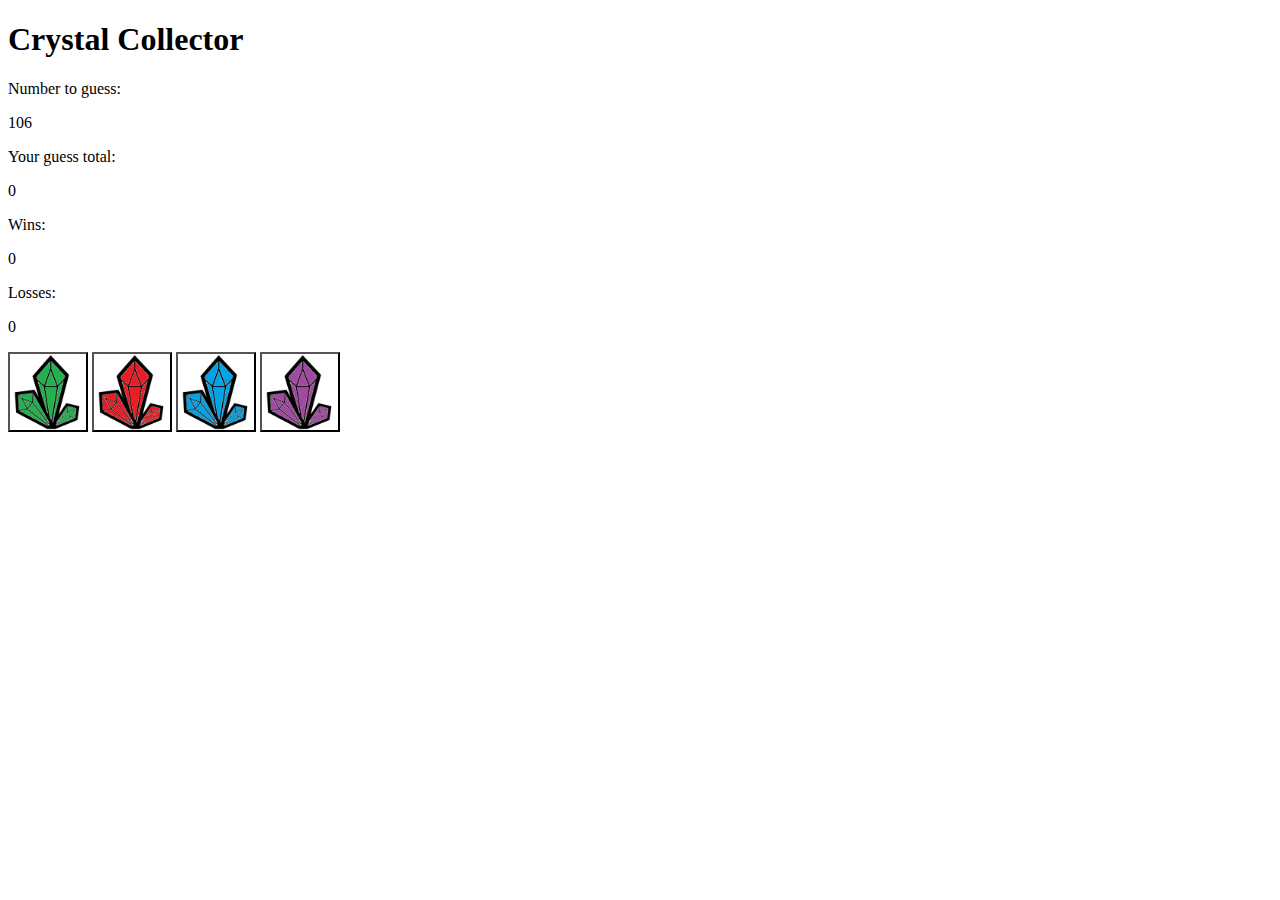
==== index.html @ a0455dbc "pushing changes" ====
<!DOCTYPE html>
<html lang="en">
<head>
    <meta charset="UTF-8">
    <meta name="viewport" content="width=device-width, initial-scale=1.0">
    <meta http-equiv="X-UA-Compatible" content="ie=edge">
    <title>Crystal collector</title>
    <!--Linking stylesheet-->
    <link rel="stylesheet" type="text/css" href="Crystal-Collector/assets/style.css">
    <!-- Linking jQuery -->
    <script type="text/javascript" src="https://cdnjs.cloudflare.com/ajax/libs/jquery/3.1.0/jquery.min.js"></script>
    
</head>
<!--Start of the body-->
<body>
    <div id="pageContainer">                <!--Page container for formatting-->

        <div id="heading">                  <!--Page heading-->
            <h1>Crystal Collector</h1>
        </div>                              <!--End of the heading-->

        <div>
            <p>Number to guess:</p>
        </div>

        <div id="firstBox">                 <!--First box for storing the random target-->
            <p id="tester">test</p>
        </div>

        <div>
            <p>Your guess total:</p>
        </div>

        <div id="secondBox">                <!--Second box for storing the random guesses-->
            <p id="secondTester">0</p>
        </div>

        <div id="tracker">
            <p>Wins: </p>
            <p id="win">0</p>
            <p>Losses: </p>
            <p id="lose">0</p>
        </div>
        <button id="firstGuess" onclick="oneBtn()"></button>
        <button id="secondGuess" onclick="twoBtn()"></button>
        <button id="thirdGuess" onclick="threeBtn()"></button>
        <button id="fourthGuess" onclick="fourBtn()"></button>
    </div>                                  <!--End of the page container-->

    <!--Linking javascript file-->
    <script type="text/javascript" src="Crystal-Collector/assets/logic.js"></script>
    
</body>
</html>
---- Crystal-Collector/assets/style.css ----
#firstGuess{
    background-image: url(crystal-green.png);
    background-size: cover;
    background-repeat: no-repeat;
    width: 80px;
    height: 80px;
}

#secondGuess{
    background-image: url(crystal-red.png);
    background-size: cover;
    background-repeat: no-repeat;
    width: 80px;
    height: 80px;
}

#thirdGuess{
    background-image: url(crystal-blue.png);
    background-size: cover;
    background-repeat: no-repeat;
    width: 80px;
    height: 80px;
}

#fourthGuess{
    background-image: url(crystal-purple.png);
    background-size: cover;
    background-repeat: no-repeat;
    width: 80px;
    height: 80px;
}
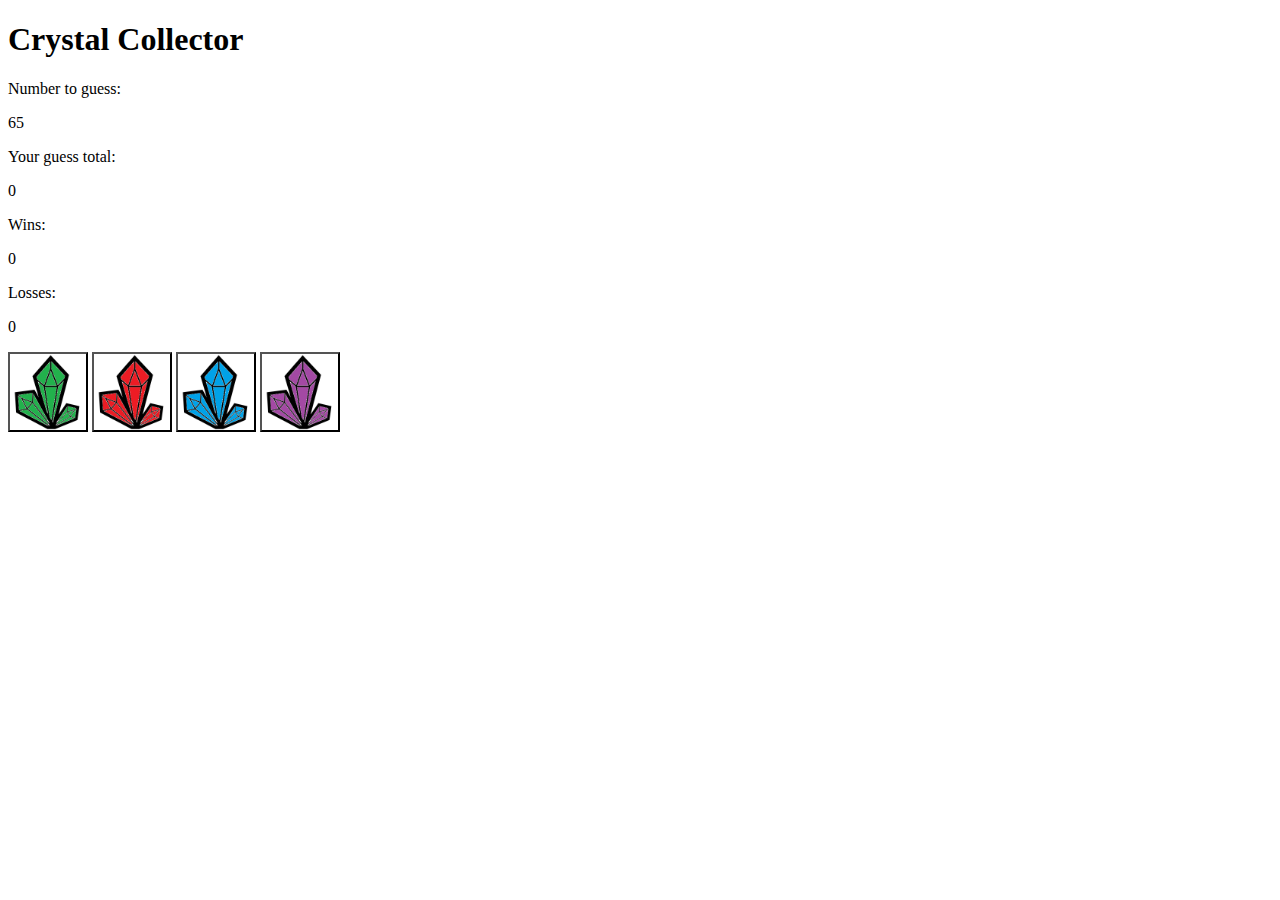
==== commit 0efaa0dd: "fixed bugs" ====
--- a/index.html
+++ b/index.html
@@ -24,7 +24,7 @@
         </div>
 
         <div id="firstBox">                 <!--First box for storing the random target-->
-            <p id="tester">test</p>
+            <p id="tester"></p>
         </div>
 
         <div>
@@ -41,10 +41,10 @@
             <p>Losses: </p>
             <p id="lose">0</p>
         </div>
-        <button id="firstGuess" onclick="oneBtn()"></button>
-        <button id="secondGuess" onclick="twoBtn()"></button>
-        <button id="thirdGuess" onclick="threeBtn()"></button>
-        <button id="fourthGuess" onclick="fourBtn()"></button>
+        <button id="firstGuess"></button>
+        <button id="secondGuess"></button>
+        <button id="thirdGuess"></button>
+        <button id="fourthGuess"></button>
     </div>                                  <!--End of the page container-->
 
     <!--Linking javascript file-->
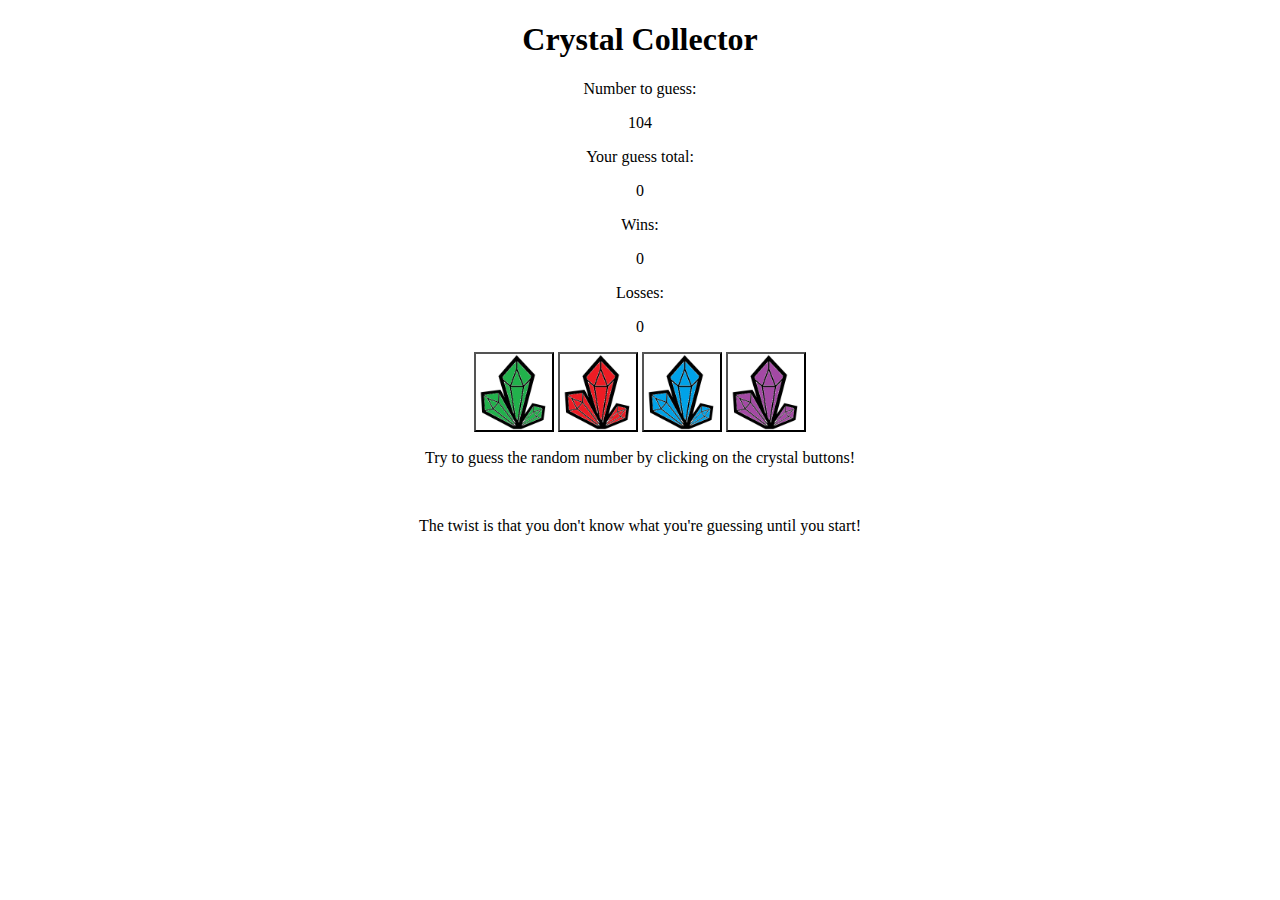
==== commit 91663638: "fixed some styling" ====
--- a/index.html
+++ b/index.html
@@ -19,7 +19,7 @@
             <h1>Crystal Collector</h1>
         </div>                              <!--End of the heading-->
 
-        <div>
+        <div id="guessText">
             <p>Number to guess:</p>
         </div>
 
@@ -28,7 +28,7 @@
         </div>
 
         <div>
-            <p>Your guess total:</p>
+            <p id="guessTotal">Your guess total:</p>
         </div>
 
         <div id="secondBox">                <!--Second box for storing the random guesses-->
@@ -41,10 +41,18 @@
             <p>Losses: </p>
             <p id="lose">0</p>
         </div>
+        <div id="buttonDiv">
         <button id="firstGuess"></button>
         <button id="secondGuess"></button>
         <button id="thirdGuess"></button>
         <button id="fourthGuess"></button>
+        </div>
+
+        <div id="gameInfo">
+            <p>Try to guess the random number by clicking on the crystal buttons!</p>
+            <br>
+            <p>The twist is that you don't know what you're guessing until you start!</p>
+        </div>
     </div>                                  <!--End of the page container-->
 
     <!--Linking javascript file-->
--- a/Crystal-Collector/assets/style.css
+++ b/Crystal-Collector/assets/style.css
@@ -28,4 +28,36 @@
     background-repeat: no-repeat;
     width: 80px;
     height: 80px;
+}
+
+#buttonDiv{
+    text-align: center;
+}
+
+#heading{
+    text-align: center;
+}
+
+#firstBox{
+    text-align: center;
+}
+
+#secondBox{
+    text-align: center;
+}
+
+#tracker{
+    text-align: center;
+}
+
+#guessText{
+    text-align: center;
+}
+
+#guessTotal{
+    text-align: center;
+}
+
+#gameInfo{
+    text-align: center;
 }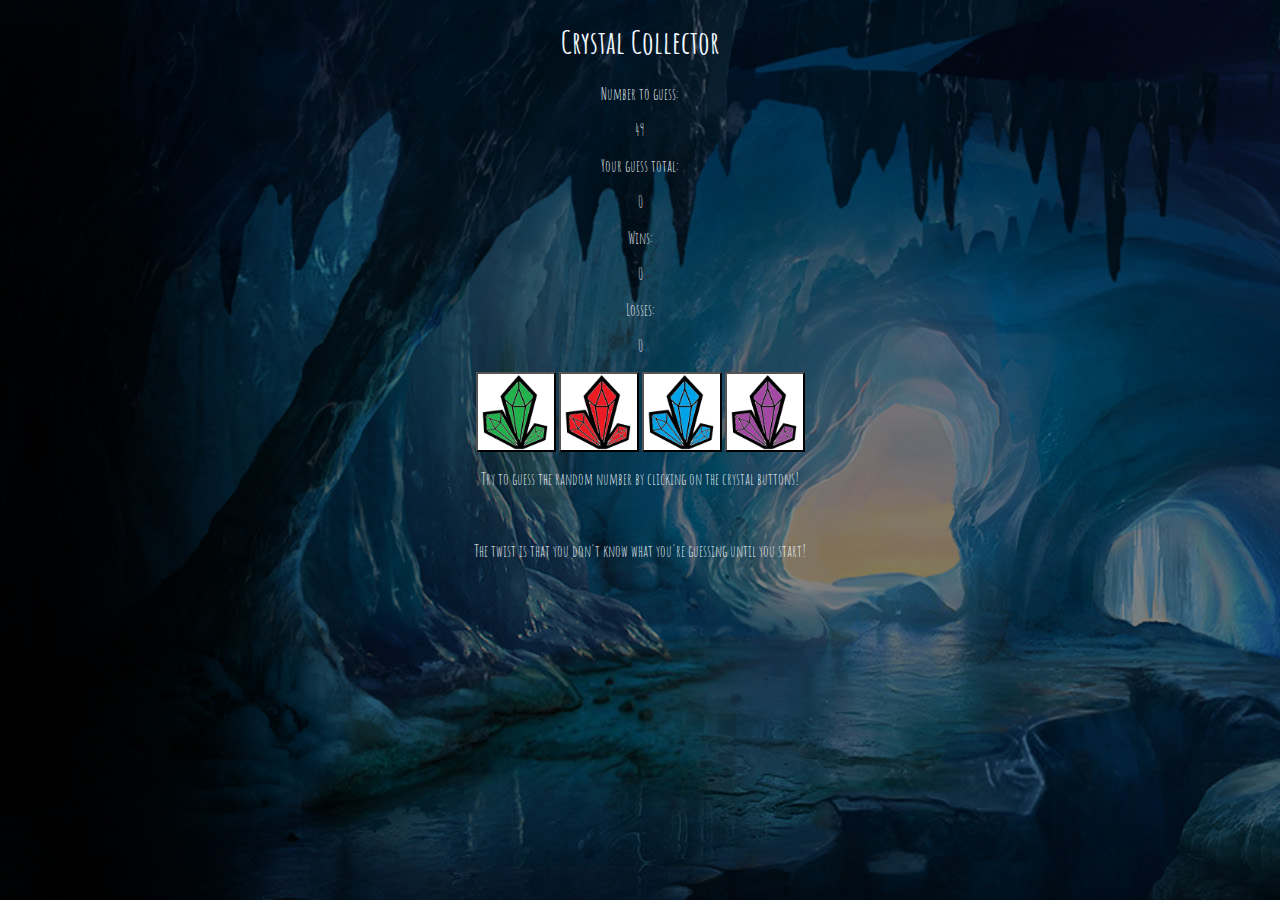
==== commit 7844233d: "Updated stylesheet" ====
--- a/index.html
+++ b/index.html
@@ -9,6 +9,8 @@
     <link rel="stylesheet" type="text/css" href="Crystal-Collector/assets/style.css">
     <!-- Linking jQuery -->
     <script type="text/javascript" src="https://cdnjs.cloudflare.com/ajax/libs/jquery/3.1.0/jquery.min.js"></script>
+    <!-- Linking google font -->
+    <link href="https://fonts.googleapis.com/css?family=Amatic+SC&display=swap" rel="stylesheet">
     
 </head>
 <!--Start of the body-->
--- a/Crystal-Collector/assets/style.css
+++ b/Crystal-Collector/assets/style.css
@@ -36,28 +36,43 @@
 
 #heading{
     text-align: center;
+    color: aliceblue;
 }
 
 #firstBox{
     text-align: center;
+    color: aliceblue;
 }
 
 #secondBox{
     text-align: center;
+    color: aliceblue;
 }
 
 #tracker{
     text-align: center;
+    color: aliceblue;
 }
 
 #guessText{
     text-align: center;
+    color: aliceblue;
 }
 
 #guessTotal{
     text-align: center;
+    color: aliceblue;
 }
 
 #gameInfo{
     text-align: center;
+    color: aliceblue;
+}
+
+body{
+    background-image: url(cave.jpg);
+}
+
+*{
+    font-family: 'Amatic SC', cursive;
 }